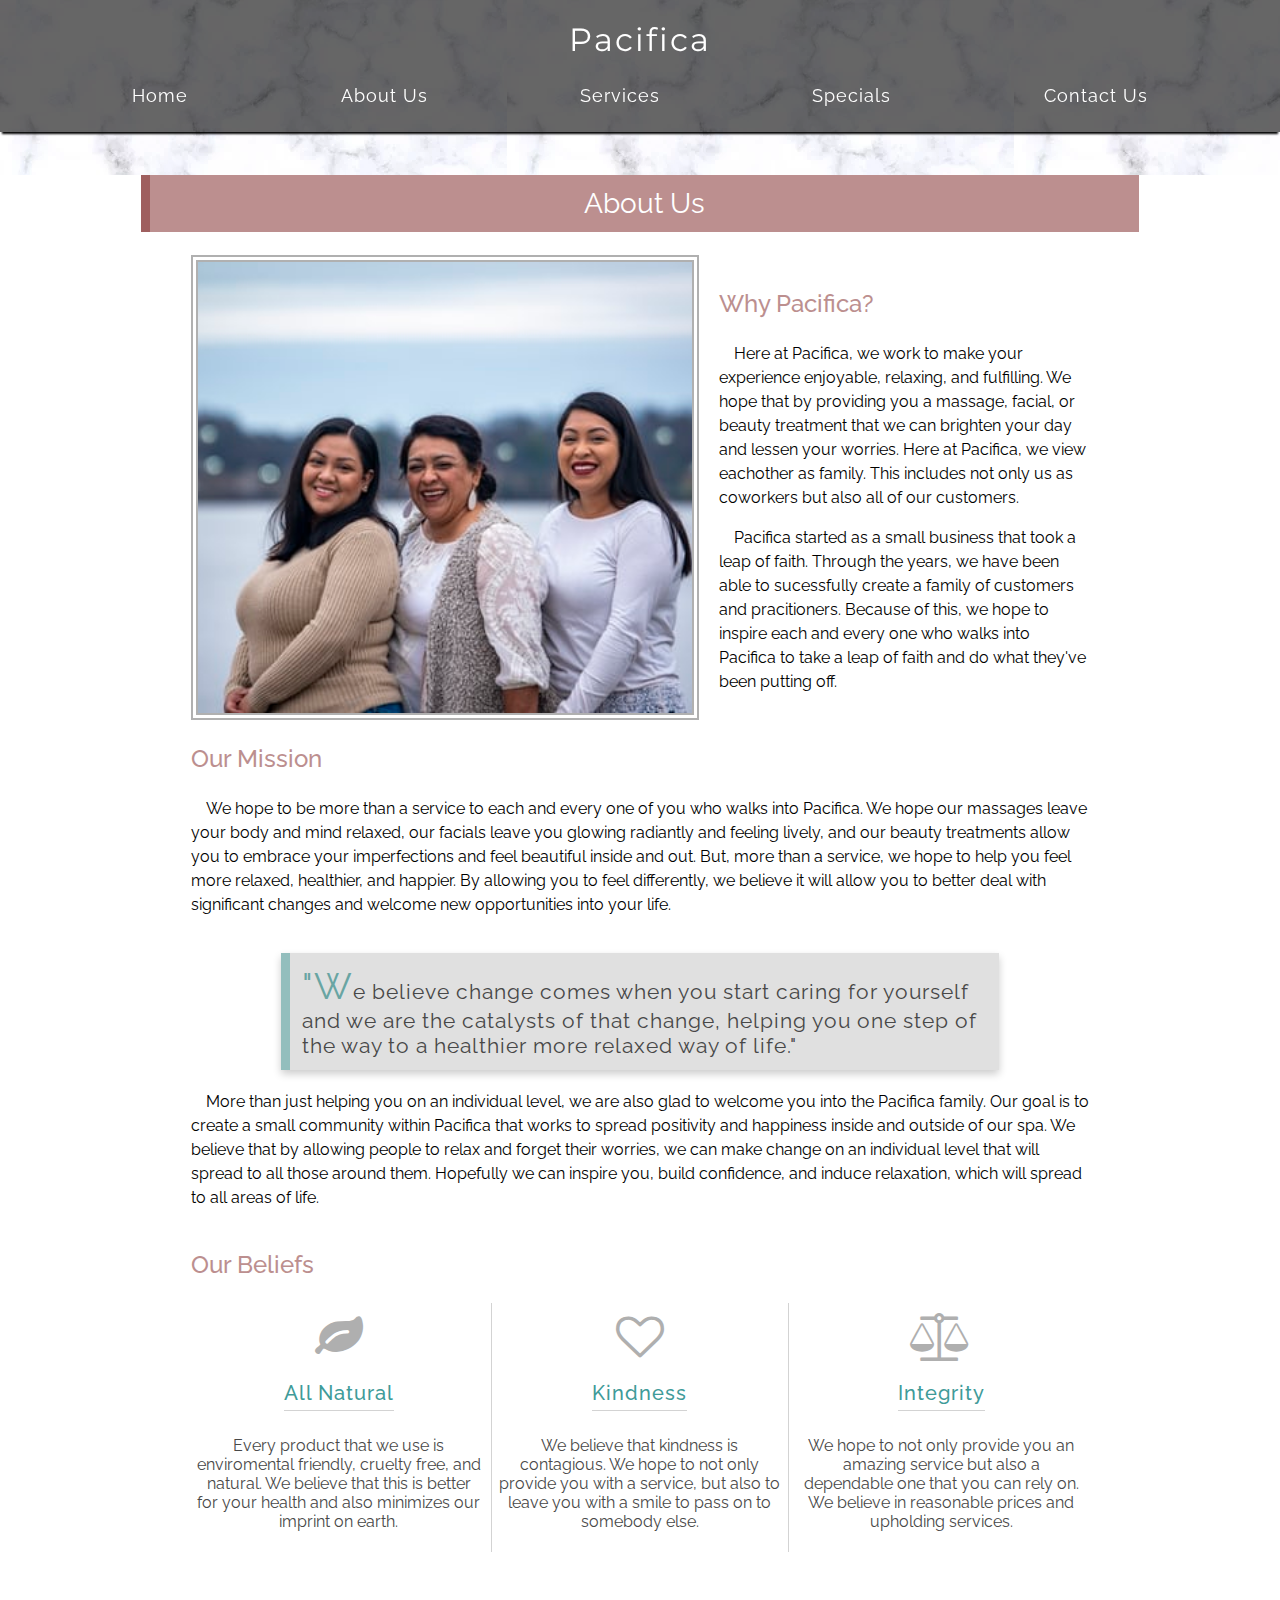
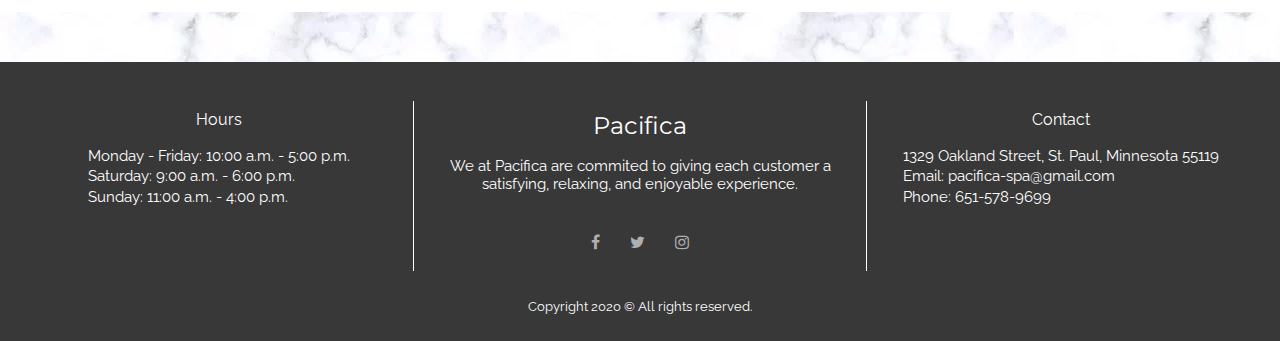
==== about-us.html @ 574d890a "Added pop-up animation ~cool!" ====
<!DOCTYPE html>
    <html>
        <head>
            <title>Pacifica</title>
            <link rel='shortcut icon' type='image/png' href='images/pacifica.png' />
            <link href = "css/style-nav-footer.css" rel="stylesheet" type="text/css">
            <link href = "css/style-body.css" rel = "stylesheet" type = "text/css">
            <link href = "css/style-about-us.css" rel="stylesheet" type="text/css">
            <link href = "css/style-shared.css" rel = "stylesheet" type = "text/css">
            <link href="https://fonts.googleapis.com/css?family=Raleway&display=swap">
            <link href="https://fonts.googleapis.com/css?family=Raleway&display=swap" rel="stylesheet">
            <link rel="stylesheet" href="https://cdnjs.cloudflare.com/ajax/libs/font-awesome/4.7.0/css/font-awesome.min.css">
            <link href="https://fonts.googleapis.com/css?family=Bellota+Text&display=swap" rel="stylesheet">
            <link href="https://fonts.googleapis.com/css?family=Montserrat&display=swap" rel="stylesheet">
            <meta name="viewport" content="width=device-width,initial-scale=1">
            <script defer src = "js/navbarFunctionality.js"></script>
        </head>
        <body>
            <header>
              <script src="js/navbar.js"></script>
            </header>
            <div class = "background-header"></div>
            <div id = "body">
              <div id = "body-content">
              <h2 class = "body-title pink">About Us</h2>
              <div id = "below-title-content">
                        <div class = "side-by-side-content">
                        <img class = "float-image" alt = "Image of Pacifica founders with daughters on left and right and mother in the middle" src = "images/about-us/pacifica_family.jpg">
                        <div class = "side-texts left">
                        <p class = "content-title">Why Pacifica?</p>
                        <p class = "content-paragraph">&emsp;Here at Pacifica, we work to make your experience enjoyable, relaxing, and fulfilling. We hope that by providing you a massage, facial, or beauty treatment that we can brighten your day and lessen your worries. Here at Pacifica, we view eachother as family. This includes not only us as coworkers but also all of our customers. </p>
                        <p class = "content-paragraph">&emsp;Pacifica started as a small business that took a leap of faith. Through the years, we have been able to sucessfully create a family of customers and pracitioners. Because of this, we hope to inspire each and every one who walks into Pacifica to take a leap of faith and do what they've been putting off.</p>
                        </div>

                        </div>
                        <p class = "content-title">Our Mission</p>
                        <p class = "content-paragraph">&emsp;We hope to be more than a service to each and every one of you who walks into Pacifica. We hope our massages leave your body and mind relaxed, our facials leave you glowing radiantly and feeling lively, and our beauty treatments allow you to embrace your imperfections and feel beautiful inside and out. But, more than a service, we hope to help you feel more relaxed, healthier, and happier. By allowing you to feel differently, we believe it will allow you to better deal with significant changes and welcome new opportunities into your life. </p>
                        <div class = "quote-paragraph"><span class = "quote">"W</span>e believe change comes when you start caring for yourself and we are the catalysts of that change, helping you one step of the way to a healthier more relaxed way of life."</div>
                        <p class = "content-paragraph">&emsp;More than just helping you on an individual level, we are also glad to welcome you into the Pacifica family. Our goal is to create a small community within Pacifica that works to spread positivity and happiness inside and outside of our spa. We believe that by allowing people to relax and forget their worries, we can make change on an individual level that will spread to all those around them. Hopefully we can inspire you, build confidence, and induce relaxation, which will spread to all areas of life.</p>
                        <p class = "content-title">Our Beliefs</p>
                        <div class = "icons-ref">
                            <div class = "icon-ref">
                                <i class = "fa fa-leaf fa-3x"></i>
                                <p class = "icon-title-ref">All Natural</p>
                                <p class = "icon-text-ref">Every product that we use is enviromental friendly, cruelty free, and natural. We believe that this is better for your health and also minimizes our imprint on earth.</p>
                            </div>
                            <div class = "icon-ref icon-middle">
                                <i class = "fa fa-heart-o fa-3x"></i>
                                <p class = "icon-title-ref">Kindness</p>
                                <p class = "icon-text-ref">We believe that kindness is contagious. We hope to not only provide you with a service, but also to leave you with a smile to pass on to somebody else.</p>
                            </div>
                            <div class = "icon-ref">
                                <i class = "fa fa-balance-scale fa-3x"></i>
                                <p class = "icon-title-ref">Integrity</p>
                                <p class = "icon-text-ref">We hope to not only provide you an amazing service but also a dependable one that you can rely on. We believe in reasonable prices and upholding services.</p>
                            </div>
                        </div>
                        </div>
                        </div>
            </div>
                    <div class = "background-footer"></div>
              <footer class="footer">
                <script src="js/footer.js"></script>
              </footer>
        </body>
    </html>
---- css/style-nav-footer.css ----
body{
    margin: 0;
    font-family: 'Raleway', sans-serif;
}
.exit{
    display:none;
}
#menu-button{
    display: none;
}
.title{
    font-size: 2em;
    font-family: 'Montserrat', sans-serif;
    letter-spacing: 2px;
}

a, .title>a{
    text-decoration: none;
    color: white;
}

.category {
    /* ... */
    position: relative;
  }

  .dropdown{
    background-color: rgba(0,0,0,0.75);
    color: white;
    position: absolute;
    list-style: none;
    padding: 0;
    margin: 0;
    top: 100%;
    left: 0;
}
  .dropdown {
    /* ... */
    display: none;
  }
  
  .category:hover > .dropdown {
    display: block;
  }
  .dropdown li {
    border-top: 1px solid white;
    padding: 10px;
    margin: 0;
  }
  .dropdown li {
    /* ... */
    white-space: nowrap;
  }
.categories{
    padding-left: 0px;
    padding-right: 0px;
    list-style: none;
    display: flex;
    flex-direction: row;
    justify-content: space-evenly;
}
.category{
    font-size: 1.10em;
    letter-spacing: 1px;
    padding: 10px 20px;
    border-radius: 15px 5px 15px 5px;
    cursor: pointer;
}
.category:hover {
 background-color: rgba(0,0,0,0.65);
}
header{
    background-color: rgba(0, 0, 0, 0.6);
    padding-top: 20px;
    text-align: center;
    box-shadow: 0 4px 2px -2px rgb(0,0,0);
    position: fixed;
    top: 0;
    width: 100%;
    z-index: 100;
}

.dropdown> li{
    border-top: 1px solid white;
    padding: 10px;
    margin: 0;
    white-space: nowrap;
    font-size: 1em;
    letter-spacing: 0px;
    font-weight: normal;
}
.dropdown li:hover{
    background-color: rgba(0,0,0,0.5);
    cursor: pointer;
}

.footer-side{
    width: 55%;

}
.hours, .contact{
    display: inline-block;
    text-align: left;
    font-size: 11pt;
}

.footer-middle{
    border-right: 1px solid white;
    border-left: 1px solid white;
    padding-right: 2%;
    padding-left: 2%;
    display: flex;
    justify-content: center;
    flex-direction: column;
    align-items: center;
}

.footer-text{
    font-size: 11pt;
    line-height: 1.25;
}

.footer-title{
    margin-top: 8px;
    margin-bottom: 0px;
}
.social-icons{
    display: flex;
    flex-direction: row;
    justify-content: center;
    list-style-type: none;
    padding: 0px;
    font-size: 1em;
}

.fa-facebook, .fa-instagram, .fa-twitter{
    padding-right: 15px;
    padding-left: 15px;
    color: #B8B8B8;
    
}

.fa-facebook:hover, .fa-twitter:hover, .fa-instagram:hover{
    color: white;
}

.footer-copyright{
    margin-bottom: 1%;
    font-size: 10pt;
}

.pacifica{
    font-size: 1.5em;
    font-family: 'Montserrat', sans-serif;
    margin-bottom: 0;

}

.footer {
    width: 100%;
    background-color:   #383838;
    color: white;
    text-align: center;
    display: flex;
    align-items: center;
    justify-content: center;
    height: auto;
    padding-top: 3%;
    display: flex;
    flex-direction: column;
    line-height: 1.4;
  }

.footer-container{
    width: auto;
    padding-right: 2%;
    padding-left: 2%;
    padding-bottom: 1%;
    display: flex;
    flex-direction: row;
    justify-content: space-around;
    text-align: center;
}
@media (max-width: 800px) {
    #menu-button{
        display: block;
        align-self: stretch;
        display: flex;
        justify-content: center;
        align-items: center;
        padding: 10px;
    }
    header{
        padding-top: 0px;
        display: flex;
        flex-direction: row;
        justify-content: space-between;
        align-items: center;
        /* padding: 10px; */
        position: fixed;
        left: 0;
        right: 0;
        top: 0;
        height: 60px;
    }
    .title{
        margin-top: 0px;
        padding: 10px;
    }
    .dropdown {
        left: -78%;
        top: 0;
    }
    .dropdown li {
        border-top: 0.5px solid white;
    } 
    nav{
        display: none;
        position: absolute;
        top: 73%;
        right: 0;
    }
    nav.open {
        display: block;
      }
    nav > ul {
        flex-direction: column;
      }
    
    nav > ul > li:active, .active {
        background-color: rgba(0,0,0,0.85);
      }
      .categories{
          display: flex;
          flex-direction: column;
          width: 100%;
          background-color: rgba(0,0,0,0.85);
      }
      .category:hover, .category:active{
          background-color: rgba(0,0,0,0.5);
      }

      .footer-side{
        width: 90%;
    } 
      .footer-container{
          flex-direction: column;
          align-items: center;
      }
      .footer-middle{
        border-left: none;
        border-right: none;
        border-top: 1px solid white;
        border-bottom: 1px solid white;
    }
}
---- css/style-body.css ----
.background-header, .background-footer{
    background-image: url("../images/marble_background.webp");
    width: 100%;
    height: 175px;
}
.background-footer{
    height: 50px;
}

#body{
    display: flex;
    justify-content: center;
    align-items: center;
}

#body-content{
    display: flex;
    flex-direction: column;
    width: 78%;
    margin-bottom: 60px;
}

#below-title-content{
    width: 90%;
    display: flex;
    flex-direction: column;
    align-self: center;
}

.body-title{
    font-weight: normal;
    font-size: 1.75em;
    padding: 12px;
    color: white;
    margin-top: 0;
    display: flex;
    flex-direction: column;
    justify-content: center;
    align-items: center;
  }

  .pink{
    background-color: rosybrown;
    border-left: 9px solid rgb(159,95,95);
  }

  .blue{
    border-left: 9px solid #69a5a3;
    background-color: #93bebd;
  }

  .content-title{
    color: rosybrown;
    font-size: 1.5em;
    font-weight: 500;
}

.content-paragraph{
    line-height: 1.5;
    font-size: 1em;
    margin-top: 0;
}

@media(max-width: 800px){
    .background-header, .background-footer{
        height: 100px;
    }
    #below-title-content{
        width: 100%;
    }
}
---- css/style-about-us.css ----
.quote-paragraph{
      background-color:	#E0E0E0;
      color: #484848;
      font-size: 1.3em;
      letter-spacing: 1px;
      padding: 12px;      
      border-left: 9px solid #93bebd;
      margin-bottom: 20px;
      box-sizing: border-box;
      margin-top: 20px;
      margin-right: 10%;
      margin-left: 10%;
      box-shadow: 0 4px 8px 0 rgba(0,0,0,0.2);
  }
  
  .quote{
      font-size: 1.75em;
        color: #69a5a3;
  }
---- css/style-shared.css ----
.card-picture-div{ 
    width: 100%; 
   height: 100%;
   box-sizing: border-box;
}
.card{
    width: 295px;
    height: auto;
    box-sizing: border-box;
    background-color: white;
    box-shadow: 0 4px 8px 0 rgba(0,0,0,0.2);
    border: 3px#D3D3D3 solid;
    display: flex;
    flex-direction: column;
}
.card-image{
    width: 100%;
    object-fit: cover;
}
.card-title{
    color:#606060;
    font-size: 1.25em;
    padding-right: 10px;
    letter-spacing: 1px;
    margin: 14px;
    margin-bottom: 0px;
    padding-bottom: 10px;
    border-bottom: 1px solid #E0E0E0;
}

.card-text{
  padding-right: 10px;
  padding-left: 13px;
  font-size: 1em;
  color:  #606060;
}
.card-text-div{
  display: flex;
  align-items: center;
  flex-direction: column;
}

.icons-ref{
    display: flex;
    flex-direction: row;
    justify-content: space-between;
}
.icon-ref{
      display: flex;
      flex-direction: column;
      align-items: center;
      justify-content: center;
      width: 33%;
}
.icon-title-ref{
    font-size: 1.25em;
    padding-bottom: 5px;
    border-bottom: 1px solid #D3D3D3;
    color: #3f9b99;
    letter-spacing: 1px;
    font-weight: 500;
}

.icon-text-ref{
    padding: 5px;
    text-align: center;
    margin-top: 0px;
    font-size: 1em;
    color: #484848;
}

.fa {
    padding-top: 10px;
  color: #afafaf;
}

.icon-middle{
    border-right: 1px #D3D3D3 solid;
    border-left: 1px #D3D3D3 solid;
}

.side-by-side-content{
    display: flex;
    flex-direction: row;
}

.reverse{
    flex-direction: row-reverse;
}

.float-image{
    max-width: 55%;
    border: 7px double    #B0B0B0;
    object-fit: cover;
}
.small{
    max-width: 45%;
}
.side-texts{
    margin: 10px;
}
.right{
    margin-left: 0px;
    margin-right: 20px;
}
.left{
    margin-right: 0px;
    margin-left: 20px;
}

.outlined-button{
  margin-top: 20px;
  width: 160px;
  height: 48px;
  border: 2px rgb(159,95,95) solid;
  background-color: white;
  font-size: 1.05em;
  color:  rgb(159,95,95);
  cursor: pointer;
  text-transform: uppercase;
  letter-spacing: 2px;
  outline: none;
  font-weight: 500;
}

.outlined-button:hover{
    background-color: rgb(159,95,95);
    color: white;
    transition: box-shadow 200ms ease-in-out, color 200ms ease-in-out;
}

@media(max-width: 800px){
    .icons-ref{
        flex-direction: column;
    }
    .icon-ref{
        width: 100%;
    }
    .icon-text-ref{
        padding-bottom: 10px;
    }
    .icon-middle{
      border: none;
      border-bottom: 1px #D3D3D3 solid;
      border-top: 1px #D3D3D3 solid;
  }
  .fa-heart-o, .fa-balance-scale{
      padding-top: 25px;
  }
}

@media(max-width: 1050px){
    .side-by-side-content{
        flex-direction: column;
    }
    .float-image{
        max-width: 100%;
    }
    .side-texts{
        margin: 0px;
    }
}
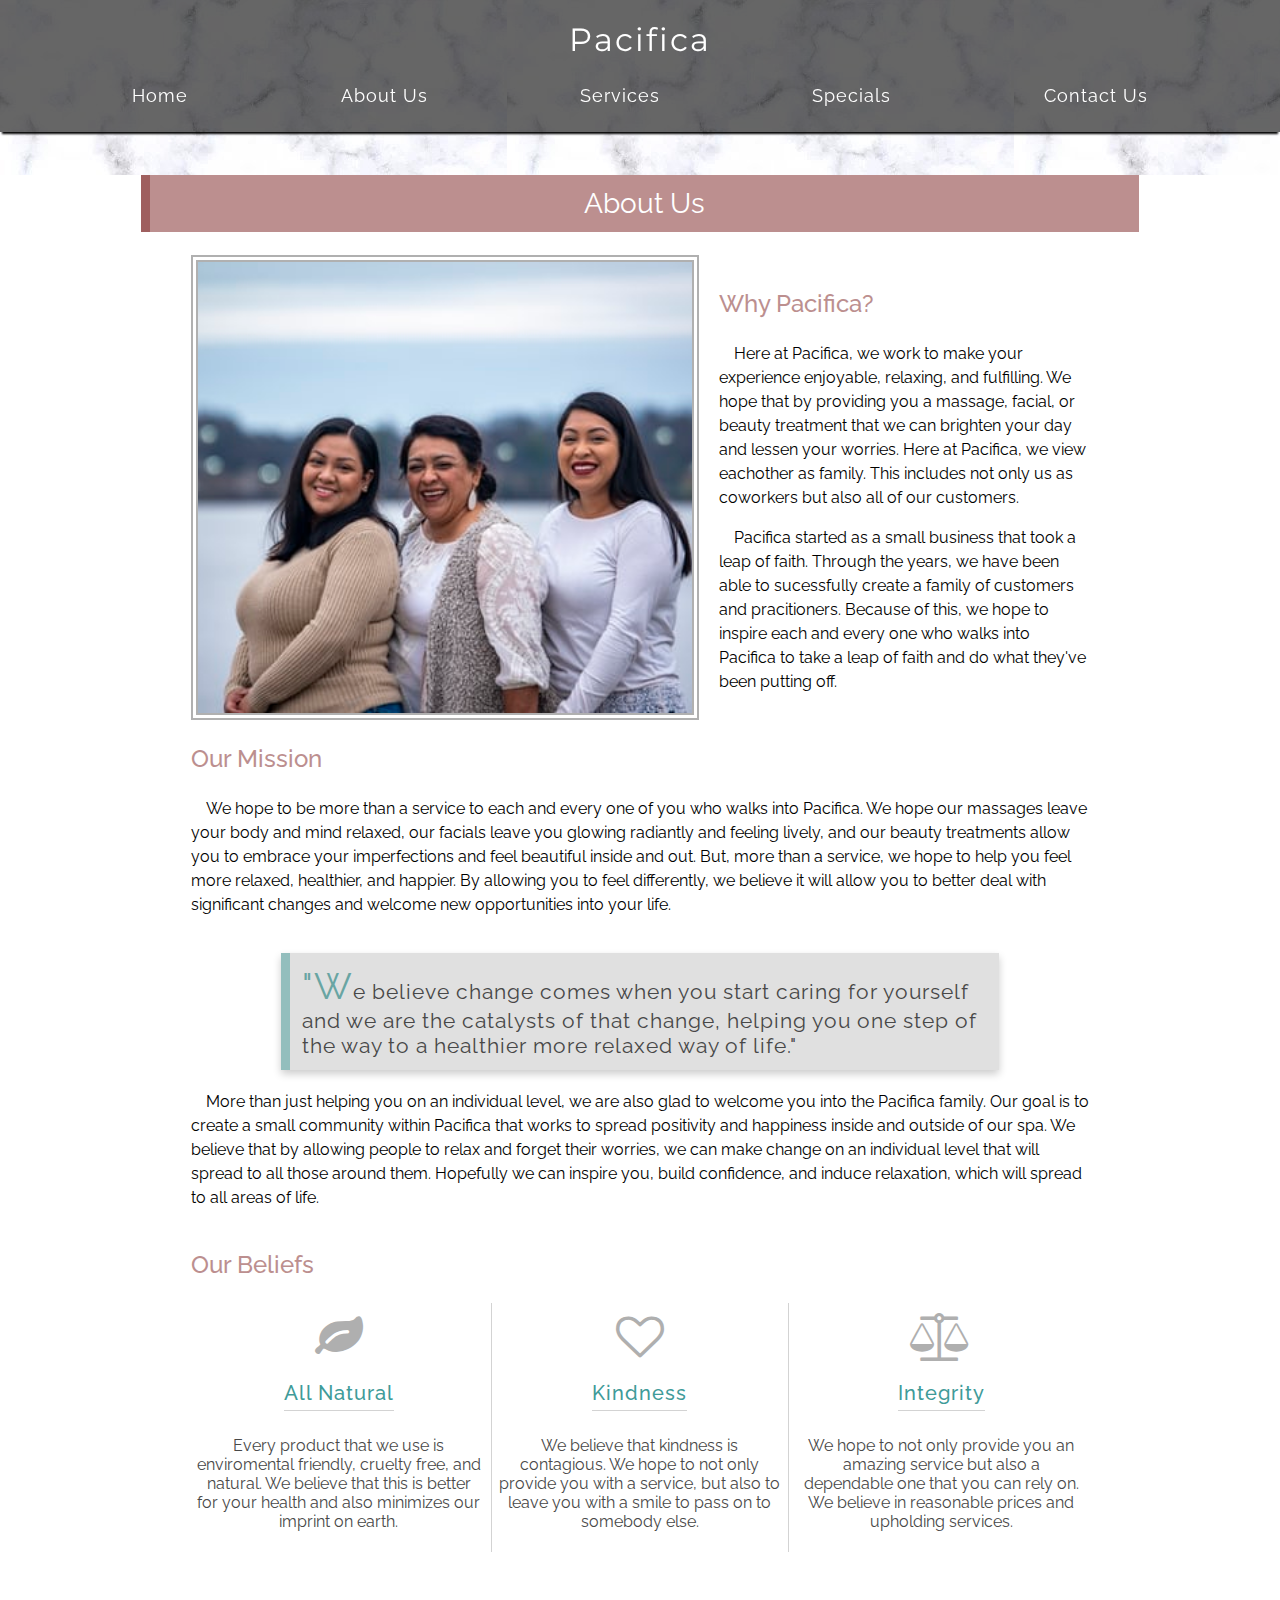
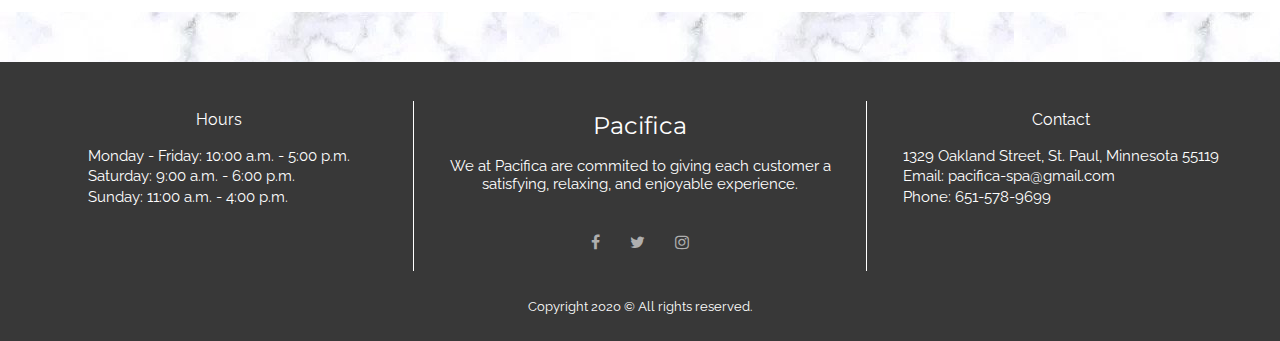
==== commit e8fc35e8: "Made changes to home page styling & used prettier" ====
--- a/about-us.html
+++ b/about-us.html
@@ -1,66 +1,129 @@
 <!DOCTYPE html>
-    <html>
-        <head>
-            <title>Pacifica</title>
-            <link rel='shortcut icon' type='image/png' href='images/pacifica.png' />
-            <link href = "css/style-nav-footer.css" rel="stylesheet" type="text/css">
-            <link href = "css/style-body.css" rel = "stylesheet" type = "text/css">
-            <link href = "css/style-about-us.css" rel="stylesheet" type="text/css">
-            <link href = "css/style-shared.css" rel = "stylesheet" type = "text/css">
-            <link href="https://fonts.googleapis.com/css?family=Raleway&display=swap">
-            <link href="https://fonts.googleapis.com/css?family=Raleway&display=swap" rel="stylesheet">
-            <link rel="stylesheet" href="https://cdnjs.cloudflare.com/ajax/libs/font-awesome/4.7.0/css/font-awesome.min.css">
-            <link href="https://fonts.googleapis.com/css?family=Bellota+Text&display=swap" rel="stylesheet">
-            <link href="https://fonts.googleapis.com/css?family=Montserrat&display=swap" rel="stylesheet">
-            <meta name="viewport" content="width=device-width,initial-scale=1">
-            <script defer src = "js/navbarFunctionality.js"></script>
-        </head>
-        <body>
-            <header>
-              <script src="js/navbar.js"></script>
-            </header>
-            <div class = "background-header"></div>
-            <div id = "body">
-              <div id = "body-content">
-              <h2 class = "body-title pink">About Us</h2>
-              <div id = "below-title-content">
-                        <div class = "side-by-side-content">
-                        <img class = "float-image" alt = "Image of Pacifica founders with daughters on left and right and mother in the middle" src = "images/about-us/pacifica_family.jpg">
-                        <div class = "side-texts left">
-                        <p class = "content-title">Why Pacifica?</p>
-                        <p class = "content-paragraph">&emsp;Here at Pacifica, we work to make your experience enjoyable, relaxing, and fulfilling. We hope that by providing you a massage, facial, or beauty treatment that we can brighten your day and lessen your worries. Here at Pacifica, we view eachother as family. This includes not only us as coworkers but also all of our customers. </p>
-                        <p class = "content-paragraph">&emsp;Pacifica started as a small business that took a leap of faith. Through the years, we have been able to sucessfully create a family of customers and pracitioners. Because of this, we hope to inspire each and every one who walks into Pacifica to take a leap of faith and do what they've been putting off.</p>
-                        </div>
-
-                        </div>
-                        <p class = "content-title">Our Mission</p>
-                        <p class = "content-paragraph">&emsp;We hope to be more than a service to each and every one of you who walks into Pacifica. We hope our massages leave your body and mind relaxed, our facials leave you glowing radiantly and feeling lively, and our beauty treatments allow you to embrace your imperfections and feel beautiful inside and out. But, more than a service, we hope to help you feel more relaxed, healthier, and happier. By allowing you to feel differently, we believe it will allow you to better deal with significant changes and welcome new opportunities into your life. </p>
-                        <div class = "quote-paragraph"><span class = "quote">"W</span>e believe change comes when you start caring for yourself and we are the catalysts of that change, helping you one step of the way to a healthier more relaxed way of life."</div>
-                        <p class = "content-paragraph">&emsp;More than just helping you on an individual level, we are also glad to welcome you into the Pacifica family. Our goal is to create a small community within Pacifica that works to spread positivity and happiness inside and outside of our spa. We believe that by allowing people to relax and forget their worries, we can make change on an individual level that will spread to all those around them. Hopefully we can inspire you, build confidence, and induce relaxation, which will spread to all areas of life.</p>
-                        <p class = "content-title">Our Beliefs</p>
-                        <div class = "icons-ref">
-                            <div class = "icon-ref">
-                                <i class = "fa fa-leaf fa-3x"></i>
-                                <p class = "icon-title-ref">All Natural</p>
-                                <p class = "icon-text-ref">Every product that we use is enviromental friendly, cruelty free, and natural. We believe that this is better for your health and also minimizes our imprint on earth.</p>
-                            </div>
-                            <div class = "icon-ref icon-middle">
-                                <i class = "fa fa-heart-o fa-3x"></i>
-                                <p class = "icon-title-ref">Kindness</p>
-                                <p class = "icon-text-ref">We believe that kindness is contagious. We hope to not only provide you with a service, but also to leave you with a smile to pass on to somebody else.</p>
-                            </div>
-                            <div class = "icon-ref">
-                                <i class = "fa fa-balance-scale fa-3x"></i>
-                                <p class = "icon-title-ref">Integrity</p>
-                                <p class = "icon-text-ref">We hope to not only provide you an amazing service but also a dependable one that you can rely on. We believe in reasonable prices and upholding services.</p>
-                            </div>
-                        </div>
-                        </div>
-                        </div>
+<html>
+  <head>
+    <title>Pacifica</title>
+    <link rel="shortcut icon" type="image/png" href="images/pacifica.png" />
+    <link href="css/style-nav-footer.css" rel="stylesheet" type="text/css" />
+    <link href="css/style-body.css" rel="stylesheet" type="text/css" />
+    <link href="css/style-about-us.css" rel="stylesheet" type="text/css" />
+    <link href="css/style-shared.css" rel="stylesheet" type="text/css" />
+    <link href="https://fonts.googleapis.com/css?family=Raleway&display=swap" />
+    <link
+      href="https://fonts.googleapis.com/css?family=Raleway&display=swap"
+      rel="stylesheet"
+    />
+    <link
+      rel="stylesheet"
+      href="https://cdnjs.cloudflare.com/ajax/libs/font-awesome/4.7.0/css/font-awesome.min.css"
+    />
+    <link
+      href="https://fonts.googleapis.com/css?family=Bellota+Text&display=swap"
+      rel="stylesheet"
+    />
+    <link
+      href="https://fonts.googleapis.com/css?family=Montserrat&display=swap"
+      rel="stylesheet"
+    />
+    <meta name="viewport" content="width=device-width,initial-scale=1" />
+    <script defer src="js/navbarFunctionality.js"></script>
+  </head>
+  <body>
+    <header>
+      <script src="js/navbar.js"></script>
+    </header>
+    <div class="background-header"></div>
+    <div id="body">
+      <div id="body-content">
+        <h2 class="body-title pink">About Us</h2>
+        <div id="below-title-content">
+          <div class="side-by-side-content">
+            <img
+              class="float-image"
+              alt="Image of Pacifica founders with daughters on left and right and mother in the middle"
+              src="images/about-us/pacifica_family.jpg"
+            />
+            <div class="side-texts left">
+              <p class="content-title">Why Pacifica?</p>
+              <p class="content-paragraph">
+                &emsp;Here at Pacifica, we work to make your experience
+                enjoyable, relaxing, and fulfilling. We hope that by providing
+                you a massage, facial, or beauty treatment that we can brighten
+                your day and lessen your worries. Here at Pacifica, we view
+                eachother as family. This includes not only us as coworkers but
+                also all of our customers.
+              </p>
+              <p class="content-paragraph">
+                &emsp;Pacifica started as a small business that took a leap of
+                faith. Through the years, we have been able to sucessfully
+                create a family of customers and pracitioners. Because of this,
+                we hope to inspire each and every one who walks into Pacifica to
+                take a leap of faith and do what they've been putting off.
+              </p>
             </div>
-                    <div class = "background-footer"></div>
-              <footer class="footer">
-                <script src="js/footer.js"></script>
-              </footer>
-        </body>
-    </html>+          </div>
+          <p class="content-title">Our Mission</p>
+          <p class="content-paragraph">
+            &emsp;We hope to be more than a service to each and every one of you
+            who walks into Pacifica. We hope our massages leave your body and
+            mind relaxed, our facials leave you glowing radiantly and feeling
+            lively, and our beauty treatments allow you to embrace your
+            imperfections and feel beautiful inside and out. But, more than a
+            service, we hope to help you feel more relaxed, healthier, and
+            happier. By allowing you to feel differently, we believe it will
+            allow you to better deal with significant changes and welcome new
+            opportunities into your life.
+          </p>
+          <div class="quote-paragraph">
+            <span class="quote">"W</span>e believe change comes when you start
+            caring for yourself and we are the catalysts of that change, helping
+            you one step of the way to a healthier more relaxed way of life."
+          </div>
+          <p class="content-paragraph">
+            &emsp;More than just helping you on an individual level, we are also
+            glad to welcome you into the Pacifica family. Our goal is to create
+            a small community within Pacifica that works to spread positivity
+            and happiness inside and outside of our spa. We believe that by
+            allowing people to relax and forget their worries, we can make
+            change on an individual level that will spread to all those around
+            them. Hopefully we can inspire you, build confidence, and induce
+            relaxation, which will spread to all areas of life.
+          </p>
+          <p class="content-title">Our Beliefs</p>
+          <div class="icons-ref">
+            <div class="icon-ref">
+              <i class="fa fa-leaf fa-3x"></i>
+              <p class="icon-title-ref">All Natural</p>
+              <p class="icon-text-ref">
+                Every product that we use is enviromental friendly, cruelty
+                free, and natural. We believe that this is better for your
+                health and also minimizes our imprint on earth.
+              </p>
+            </div>
+            <div class="icon-ref icon-middle">
+              <i class="fa fa-heart-o fa-3x"></i>
+              <p class="icon-title-ref">Kindness</p>
+              <p class="icon-text-ref">
+                We believe that kindness is contagious. We hope to not only
+                provide you with a service, but also to leave you with a smile
+                to pass on to somebody else.
+              </p>
+            </div>
+            <div class="icon-ref">
+              <i class="fa fa-balance-scale fa-3x"></i>
+              <p class="icon-title-ref">Integrity</p>
+              <p class="icon-text-ref">
+                We hope to not only provide you an amazing service but also a
+                dependable one that you can rely on. We believe in reasonable
+                prices and upholding services.
+              </p>
+            </div>
+          </div>
+        </div>
+      </div>
+    </div>
+    <div class="background-footer"></div>
+    <footer class="footer">
+      <script src="js/footer.js"></script>
+    </footer>
+  </body>
+</html>
--- a/css/style-nav-footer.css
+++ b/css/style-nav-footer.css
@@ -1,256 +1,263 @@
-body{
-    margin: 0;
-    font-family: 'Raleway', sans-serif;
-}
-.exit{
-    display:none;
-}
-#menu-button{
-    display: none;
-}
-.title{
-    font-size: 2em;
-    font-family: 'Montserrat', sans-serif;
-    letter-spacing: 2px;
-}
-
-a, .title>a{
-    text-decoration: none;
-    color: white;
+body {
+  margin: 0;
+  font-family: "Raleway", sans-serif;
+}
+.exit {
+  display: none;
+}
+#menu-button {
+  display: none;
+}
+.title {
+  font-size: 2em;
+  font-family: "Montserrat", sans-serif;
+  letter-spacing: 2px;
+}
+
+a,
+.title > a {
+  text-decoration: none;
+  color: white;
 }
 
 .category {
-    /* ... */
-    position: relative;
-  }
-
-  .dropdown{
-    background-color: rgba(0,0,0,0.75);
-    color: white;
-    position: absolute;
-    list-style: none;
-    padding: 0;
-    margin: 0;
-    top: 100%;
-    left: 0;
-}
-  .dropdown {
-    /* ... */
-    display: none;
-  }
-  
-  .category:hover > .dropdown {
+  /* ... */
+  position: relative;
+}
+
+.dropdown {
+  background-color: rgba(0, 0, 0, 0.75);
+  color: white;
+  position: absolute;
+  list-style: none;
+  padding: 0;
+  margin: 0;
+  top: 100%;
+  left: 0;
+}
+.dropdown {
+  /* ... */
+  display: none;
+}
+
+.category:hover > .dropdown {
+  display: block;
+}
+.dropdown li {
+  border-top: 1px solid white;
+  padding: 10px;
+  margin: 0;
+}
+.dropdown li {
+  /* ... */
+  white-space: nowrap;
+}
+.categories {
+  padding-left: 0px;
+  padding-right: 0px;
+  list-style: none;
+  display: flex;
+  flex-direction: row;
+  justify-content: space-evenly;
+}
+.category {
+  font-size: 1.1em;
+  letter-spacing: 1px;
+  padding: 10px 20px;
+  border-radius: 15px 5px 15px 5px;
+  cursor: pointer;
+}
+.category:hover,
+.selected {
+  background-color: rgba(0, 0, 0, 0.65);
+}
+
+header {
+  background-color: rgba(0, 0, 0, 0.6);
+  padding-top: 20px;
+  text-align: center;
+  box-shadow: 0 4px 2px -2px rgb(0, 0, 0);
+  position: fixed;
+  top: 0;
+  width: 100%;
+  z-index: 100;
+}
+
+.dropdown > li {
+  border-top: 1px solid white;
+  padding: 10px;
+  margin: 0;
+  white-space: nowrap;
+  font-size: 1em;
+  letter-spacing: 0px;
+  font-weight: normal;
+}
+.dropdown li:hover {
+  background-color: rgba(0, 0, 0, 0.5);
+  cursor: pointer;
+}
+
+.footer-side {
+  width: 55%;
+}
+.hours,
+.contact {
+  display: inline-block;
+  text-align: left;
+  font-size: 11pt;
+}
+
+.footer-middle {
+  border-right: 1px solid white;
+  border-left: 1px solid white;
+  padding-right: 2%;
+  padding-left: 2%;
+  display: flex;
+  justify-content: center;
+  flex-direction: column;
+  align-items: center;
+}
+
+.footer-text {
+  font-size: 11pt;
+  line-height: 1.25;
+}
+
+.footer-title {
+  margin-top: 8px;
+  margin-bottom: 0px;
+}
+.social-icons {
+  display: flex;
+  flex-direction: row;
+  justify-content: center;
+  list-style-type: none;
+  padding: 0px;
+  font-size: 1em;
+}
+
+.fa-facebook,
+.fa-instagram,
+.fa-twitter {
+  padding-right: 15px;
+  padding-left: 15px;
+  color: #b8b8b8;
+}
+
+.fa-facebook:hover,
+.fa-twitter:hover,
+.fa-instagram:hover {
+  color: white;
+}
+
+.footer-copyright {
+  margin-bottom: 1%;
+  font-size: 10pt;
+}
+
+.pacifica {
+  font-size: 1.5em;
+  font-family: "Montserrat", sans-serif;
+  margin-bottom: 0;
+}
+
+.footer {
+  width: 100%;
+  background-color: #383838;
+  color: white;
+  text-align: center;
+  display: flex;
+  align-items: center;
+  justify-content: center;
+  height: auto;
+  padding-top: 3%;
+  display: flex;
+  flex-direction: column;
+  line-height: 1.4;
+}
+
+.footer-container {
+  width: auto;
+  padding-right: 2%;
+  padding-left: 2%;
+  padding-bottom: 1%;
+  display: flex;
+  flex-direction: row;
+  justify-content: space-around;
+  text-align: center;
+}
+@media (max-width: 800px) {
+  #menu-button {
     display: block;
-  }
-  .dropdown li {
-    border-top: 1px solid white;
+    align-self: stretch;
+    display: flex;
+    justify-content: center;
+    align-items: center;
     padding: 10px;
-    margin: 0;
-  }
-  .dropdown li {
-    /* ... */
-    white-space: nowrap;
-  }
-.categories{
-    padding-left: 0px;
-    padding-right: 0px;
-    list-style: none;
+  }
+  header {
+    padding-top: 0px;
     display: flex;
     flex-direction: row;
-    justify-content: space-evenly;
-}
-.category{
-    font-size: 1.10em;
-    letter-spacing: 1px;
-    padding: 10px 20px;
-    border-radius: 15px 5px 15px 5px;
-    cursor: pointer;
-}
-.category:hover {
- background-color: rgba(0,0,0,0.65);
-}
-header{
-    background-color: rgba(0, 0, 0, 0.6);
-    padding-top: 20px;
-    text-align: center;
-    box-shadow: 0 4px 2px -2px rgb(0,0,0);
+    justify-content: space-between;
+    align-items: center;
+    /* padding: 10px; */
     position: fixed;
+    left: 0;
+    right: 0;
     top: 0;
+    height: 60px;
+  }
+  .title {
+    margin-top: 0px;
+    padding: 10px;
+  }
+  .dropdown {
+    left: -78%;
+    top: 0;
+  }
+  .dropdown li {
+    border-top: 0.5px solid white;
+  }
+  nav {
+    display: none;
+    position: absolute;
+    top: 73%;
+    right: 0;
+  }
+  nav.open {
+    display: block;
+  }
+  nav > ul {
+    flex-direction: column;
+  }
+
+  nav > ul > li:active,
+  .active {
+    background-color: rgba(0, 0, 0, 0.85);
+  }
+  .categories {
+    display: flex;
+    flex-direction: column;
     width: 100%;
-    z-index: 100;
-}
-
-.dropdown> li{
-    border-top: 1px solid white;
-    padding: 10px;
-    margin: 0;
-    white-space: nowrap;
-    font-size: 1em;
-    letter-spacing: 0px;
-    font-weight: normal;
-}
-.dropdown li:hover{
-    background-color: rgba(0,0,0,0.5);
-    cursor: pointer;
-}
-
-.footer-side{
-    width: 55%;
-
-}
-.hours, .contact{
-    display: inline-block;
-    text-align: left;
-    font-size: 11pt;
-}
-
-.footer-middle{
-    border-right: 1px solid white;
-    border-left: 1px solid white;
-    padding-right: 2%;
-    padding-left: 2%;
-    display: flex;
-    justify-content: center;
+    background-color: rgba(0, 0, 0, 0.85);
+  }
+  .category:hover,
+  .category:active {
+    background-color: rgba(0, 0, 0, 0.5);
+  }
+
+  .footer-side {
+    width: 90%;
+  }
+  .footer-container {
     flex-direction: column;
     align-items: center;
-}
-
-.footer-text{
-    font-size: 11pt;
-    line-height: 1.25;
-}
-
-.footer-title{
-    margin-top: 8px;
-    margin-bottom: 0px;
-}
-.social-icons{
-    display: flex;
-    flex-direction: row;
-    justify-content: center;
-    list-style-type: none;
-    padding: 0px;
-    font-size: 1em;
-}
-
-.fa-facebook, .fa-instagram, .fa-twitter{
-    padding-right: 15px;
-    padding-left: 15px;
-    color: #B8B8B8;
-    
-}
-
-.fa-facebook:hover, .fa-twitter:hover, .fa-instagram:hover{
-    color: white;
-}
-
-.footer-copyright{
-    margin-bottom: 1%;
-    font-size: 10pt;
-}
-
-.pacifica{
-    font-size: 1.5em;
-    font-family: 'Montserrat', sans-serif;
-    margin-bottom: 0;
-
-}
-
-.footer {
-    width: 100%;
-    background-color:   #383838;
-    color: white;
-    text-align: center;
-    display: flex;
-    align-items: center;
-    justify-content: center;
-    height: auto;
-    padding-top: 3%;
-    display: flex;
-    flex-direction: column;
-    line-height: 1.4;
-  }
-
-.footer-container{
-    width: auto;
-    padding-right: 2%;
-    padding-left: 2%;
-    padding-bottom: 1%;
-    display: flex;
-    flex-direction: row;
-    justify-content: space-around;
-    text-align: center;
-}
-@media (max-width: 800px) {
-    #menu-button{
-        display: block;
-        align-self: stretch;
-        display: flex;
-        justify-content: center;
-        align-items: center;
-        padding: 10px;
-    }
-    header{
-        padding-top: 0px;
-        display: flex;
-        flex-direction: row;
-        justify-content: space-between;
-        align-items: center;
-        /* padding: 10px; */
-        position: fixed;
-        left: 0;
-        right: 0;
-        top: 0;
-        height: 60px;
-    }
-    .title{
-        margin-top: 0px;
-        padding: 10px;
-    }
-    .dropdown {
-        left: -78%;
-        top: 0;
-    }
-    .dropdown li {
-        border-top: 0.5px solid white;
-    } 
-    nav{
-        display: none;
-        position: absolute;
-        top: 73%;
-        right: 0;
-    }
-    nav.open {
-        display: block;
-      }
-    nav > ul {
-        flex-direction: column;
-      }
-    
-    nav > ul > li:active, .active {
-        background-color: rgba(0,0,0,0.85);
-      }
-      .categories{
-          display: flex;
-          flex-direction: column;
-          width: 100%;
-          background-color: rgba(0,0,0,0.85);
-      }
-      .category:hover, .category:active{
-          background-color: rgba(0,0,0,0.5);
-      }
-
-      .footer-side{
-        width: 90%;
-    } 
-      .footer-container{
-          flex-direction: column;
-          align-items: center;
-      }
-      .footer-middle{
-        border-left: none;
-        border-right: none;
-        border-top: 1px solid white;
-        border-bottom: 1px solid white;
-    }
-}
+  }
+  .footer-middle {
+    border-left: none;
+    border-right: none;
+    border-top: 1px solid white;
+    border-bottom: 1px solid white;
+  }
+}
--- a/css/style-body.css
+++ b/css/style-body.css
@@ -1,71 +1,73 @@
-.background-header, .background-footer{
-    background-image: url("../images/marble_background.webp");
-    width: 100%;
-    height: 175px;
+.background-header,
+.background-footer {
+  background-image: url("../images/marble_background_2.jpg");
+  width: 100%;
+  height: 175px;
 }
-.background-footer{
-    height: 50px;
+.background-footer {
+  height: 50px;
 }
 
-#body{
-    display: flex;
-    justify-content: center;
-    align-items: center;
+#body {
+  display: flex;
+  justify-content: center;
+  align-items: center;
 }
 
-#body-content{
-    display: flex;
-    flex-direction: column;
-    width: 78%;
-    margin-bottom: 60px;
+#body-content {
+  display: flex;
+  flex-direction: column;
+  width: 78%;
+  margin-bottom: 60px;
 }
 
-#below-title-content{
-    width: 90%;
-    display: flex;
-    flex-direction: column;
-    align-self: center;
+#below-title-content {
+  width: 90%;
+  display: flex;
+  flex-direction: column;
+  align-self: center;
 }
 
-.body-title{
-    font-weight: normal;
-    font-size: 1.75em;
-    padding: 12px;
-    color: white;
-    margin-top: 0;
-    display: flex;
-    flex-direction: column;
-    justify-content: center;
-    align-items: center;
-  }
-
-  .pink{
-    background-color: rosybrown;
-    border-left: 9px solid rgb(159,95,95);
-  }
-
-  .blue{
-    border-left: 9px solid #69a5a3;
-    background-color: #93bebd;
-  }
-
-  .content-title{
-    color: rosybrown;
-    font-size: 1.5em;
-    font-weight: 500;
+.body-title {
+  font-weight: normal;
+  font-size: 1.75em;
+  padding: 12px;
+  color: white;
+  margin-top: 0;
+  display: flex;
+  flex-direction: column;
+  justify-content: center;
+  align-items: center;
 }
 
-.content-paragraph{
-    line-height: 1.5;
-    font-size: 1em;
-    margin-top: 0;
+.pink {
+  background-color: rosybrown;
+  border-left: 9px solid rgb(159, 95, 95);
 }
 
-@media(max-width: 800px){
-    .background-header, .background-footer{
-        height: 100px;
-    }
-    #below-title-content{
-        width: 100%;
-    }
-}+.blue {
+  border-left: 9px solid #69a5a3;
+  background-color: #93bebd;
+}
+
+.content-title {
+  color: rosybrown;
+  font-size: 1.5em;
+  font-weight: 500;
+}
+
+.content-paragraph {
+  line-height: 1.5;
+  font-size: 1em;
+  margin-top: 0;
+}
+
+@media (max-width: 800px) {
+  .background-header,
+  .background-footer {
+    height: 100px;
+  }
+  #below-title-content {
+    width: 100%;
+  }
+}
--- a/css/style-about-us.css
+++ b/css/style-about-us.css
@@ -1,19 +1,19 @@
-  .quote-paragraph{
-      background-color:	#E0E0E0;
-      color: #484848;
-      font-size: 1.3em;
-      letter-spacing: 1px;
-      padding: 12px;      
-      border-left: 9px solid #93bebd;
-      margin-bottom: 20px;
-      box-sizing: border-box;
-      margin-top: 20px;
-      margin-right: 10%;
-      margin-left: 10%;
-      box-shadow: 0 4px 8px 0 rgba(0,0,0,0.2);
-  }
-  
-  .quote{
-      font-size: 1.75em;
-        color: #69a5a3;
-  }
+.quote-paragraph {
+  background-color: #e0e0e0;
+  color: #484848;
+  font-size: 1.3em;
+  letter-spacing: 1px;
+  padding: 12px;
+  border-left: 9px solid #93bebd;
+  margin-bottom: 20px;
+  box-sizing: border-box;
+  margin-top: 20px;
+  margin-right: 10%;
+  margin-left: 10%;
+  box-shadow: 0 4px 8px 0 rgba(0, 0, 0, 0.2);
+}
+
+.quote {
+  font-size: 1.75em;
+  color: #69a5a3;
+}
--- a/css/style-shared.css
+++ b/css/style-shared.css
@@ -1,121 +1,121 @@
-.card-picture-div{ 
-    width: 100%; 
-   height: 100%;
-   box-sizing: border-box;
+.card-picture-div {
+  width: 100%;
+  height: 100%;
+  box-sizing: border-box;
 }
-.card{
-    width: 295px;
-    height: auto;
-    box-sizing: border-box;
-    background-color: white;
-    box-shadow: 0 4px 8px 0 rgba(0,0,0,0.2);
-    border: 3px#D3D3D3 solid;
-    display: flex;
-    flex-direction: column;
+.card {
+  width: 295px;
+  height: auto;
+  box-sizing: border-box;
+  background-color: white;
+  box-shadow: 0 4px 8px 0 rgba(0, 0, 0, 0.2);
+  border: 3px#D3D3D3 solid;
+  display: flex;
+  flex-direction: column;
 }
-.card-image{
-    width: 100%;
-    object-fit: cover;
+.card-image {
+  width: 100%;
+  object-fit: cover;
 }
-.card-title{
-    color:#606060;
-    font-size: 1.25em;
-    padding-right: 10px;
-    letter-spacing: 1px;
-    margin: 14px;
-    margin-bottom: 0px;
-    padding-bottom: 10px;
-    border-bottom: 1px solid #E0E0E0;
+.card-title {
+  color: #606060;
+  font-size: 1.25em;
+  padding-right: 10px;
+  letter-spacing: 1px;
+  margin: 14px;
+  margin-bottom: 0px;
+  padding-bottom: 10px;
+  border-bottom: 1px solid #e0e0e0;
 }
 
-.card-text{
+.card-text {
   padding-right: 10px;
   padding-left: 13px;
   font-size: 1em;
-  color:  #606060;
+  color: #606060;
 }
-.card-text-div{
+.card-text-div {
   display: flex;
   align-items: center;
   flex-direction: column;
 }
 
-.icons-ref{
-    display: flex;
-    flex-direction: row;
-    justify-content: space-between;
+.icons-ref {
+  display: flex;
+  flex-direction: row;
+  justify-content: space-between;
 }
-.icon-ref{
-      display: flex;
-      flex-direction: column;
-      align-items: center;
-      justify-content: center;
-      width: 33%;
+.icon-ref {
+  display: flex;
+  flex-direction: column;
+  align-items: center;
+  justify-content: center;
+  width: 33%;
 }
-.icon-title-ref{
-    font-size: 1.25em;
-    padding-bottom: 5px;
-    border-bottom: 1px solid #D3D3D3;
-    color: #3f9b99;
-    letter-spacing: 1px;
-    font-weight: 500;
+.icon-title-ref {
+  font-size: 1.25em;
+  padding-bottom: 5px;
+  border-bottom: 1px solid #d3d3d3;
+  color: #3f9b99;
+  letter-spacing: 1px;
+  font-weight: 500;
 }
 
-.icon-text-ref{
-    padding: 5px;
-    text-align: center;
-    margin-top: 0px;
-    font-size: 1em;
-    color: #484848;
+.icon-text-ref {
+  padding: 5px;
+  text-align: center;
+  margin-top: 0px;
+  font-size: 1em;
+  color: #484848;
 }
 
 .fa {
-    padding-top: 10px;
+  padding-top: 10px;
   color: #afafaf;
 }
 
-.icon-middle{
-    border-right: 1px #D3D3D3 solid;
-    border-left: 1px #D3D3D3 solid;
+.icon-middle {
+  border-right: 1px #d3d3d3 solid;
+  border-left: 1px #d3d3d3 solid;
 }
 
-.side-by-side-content{
-    display: flex;
-    flex-direction: row;
+.side-by-side-content {
+  display: flex;
+  flex-direction: row;
 }
 
-.reverse{
-    flex-direction: row-reverse;
+.reverse {
+  flex-direction: row-reverse;
 }
 
-.float-image{
-    max-width: 55%;
-    border: 7px double    #B0B0B0;
-    object-fit: cover;
+.float-image {
+  max-width: 55%;
+  border: 7px double #b0b0b0;
+  object-fit: cover;
 }
-.small{
-    max-width: 45%;
+.small {
+  max-width: 45%;
 }
-.side-texts{
-    margin: 10px;
+.side-texts {
+  margin: 10px;
 }
-.right{
-    margin-left: 0px;
-    margin-right: 20px;
+.right {
+  margin-left: 0px;
+  margin-right: 20px;
 }
-.left{
-    margin-right: 0px;
-    margin-left: 20px;
+.left {
+  margin-right: 0px;
+  margin-left: 20px;
 }
 
-.outlined-button{
+.outlined-button {
   margin-top: 20px;
   width: 160px;
   height: 48px;
-  border: 2px rgb(159,95,95) solid;
+  border: 2px rgb(159, 95, 95) solid;
   background-color: white;
   font-size: 1.05em;
-  color:  rgb(159,95,95);
+  color: rgb(159, 95, 95);
   cursor: pointer;
   text-transform: uppercase;
   letter-spacing: 2px;
@@ -123,40 +123,41 @@
   font-weight: 500;
 }
 
-.outlined-button:hover{
-    background-color: rgb(159,95,95);
-    color: white;
-    transition: box-shadow 200ms ease-in-out, color 200ms ease-in-out;
+.outlined-button:hover {
+  background-color: rgb(159, 95, 95);
+  color: white;
+  transition: box-shadow 200ms ease-in-out, color 200ms ease-in-out;
 }
 
-@media(max-width: 800px){
-    .icons-ref{
-        flex-direction: column;
-    }
-    .icon-ref{
-        width: 100%;
-    }
-    .icon-text-ref{
-        padding-bottom: 10px;
-    }
-    .icon-middle{
-      border: none;
-      border-bottom: 1px #D3D3D3 solid;
-      border-top: 1px #D3D3D3 solid;
+@media (max-width: 800px) {
+  .icons-ref {
+    flex-direction: column;
   }
-  .fa-heart-o, .fa-balance-scale{
-      padding-top: 25px;
+  .icon-ref {
+    width: 100%;
+  }
+  .icon-text-ref {
+    padding-bottom: 10px;
+  }
+  .icon-middle {
+    border: none;
+    border-bottom: 1px #d3d3d3 solid;
+    border-top: 1px #d3d3d3 solid;
+  }
+  .fa-heart-o,
+  .fa-balance-scale {
+    padding-top: 25px;
   }
 }
 
-@media(max-width: 1050px){
-    .side-by-side-content{
-        flex-direction: column;
-    }
-    .float-image{
-        max-width: 100%;
-    }
-    .side-texts{
-        margin: 0px;
-    }
-}+@media (max-width: 1050px) {
+  .side-by-side-content {
+    flex-direction: column;
+  }
+  .float-image {
+    max-width: 100%;
+  }
+  .side-texts {
+    margin: 0px;
+  }
+}
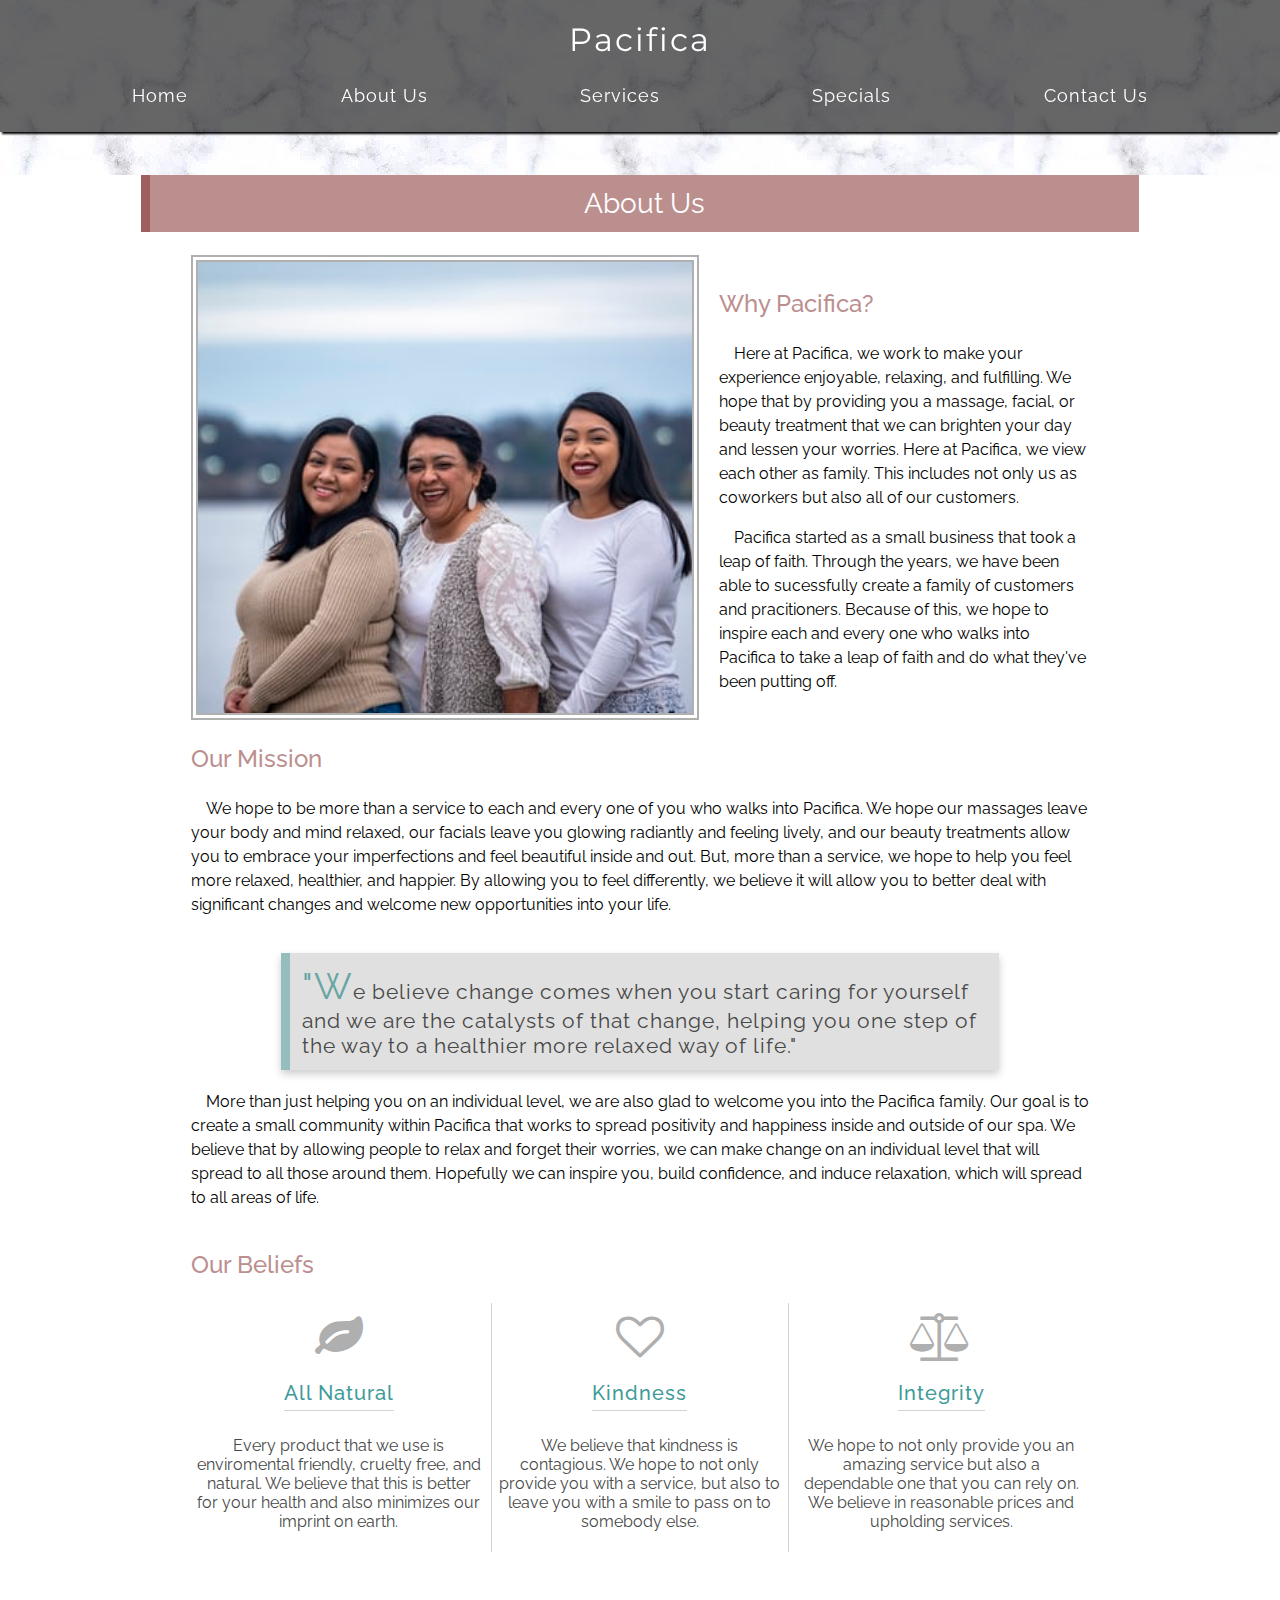
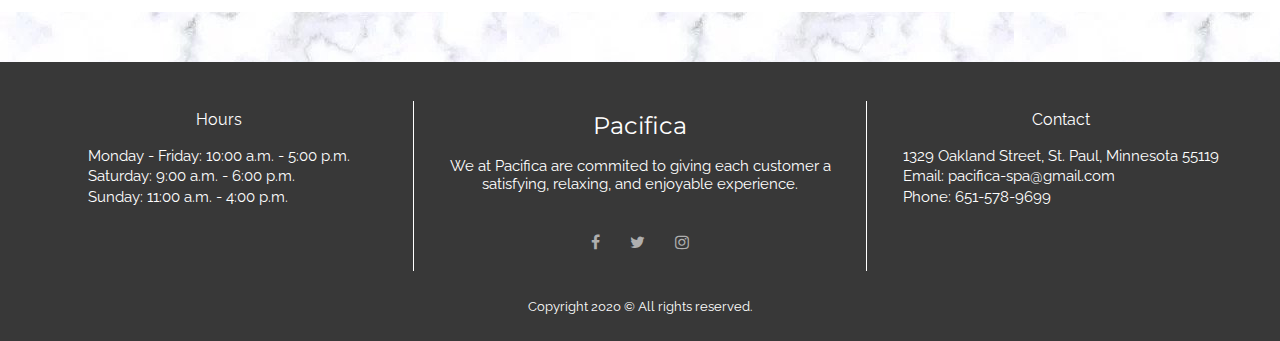
==== commit 206ebb40: "Fixed typo-s" ====
--- a/about-us.html
+++ b/about-us.html
@@ -48,9 +48,9 @@
                 &emsp;Here at Pacifica, we work to make your experience
                 enjoyable, relaxing, and fulfilling. We hope that by providing
                 you a massage, facial, or beauty treatment that we can brighten
-                your day and lessen your worries. Here at Pacifica, we view
-                eachother as family. This includes not only us as coworkers but
-                also all of our customers.
+                your day and lessen your worries. Here at Pacifica, we view each
+                other as family. This includes not only us as coworkers but also
+                all of our customers.
               </p>
               <p class="content-paragraph">
                 &emsp;Pacifica started as a small business that took a leap of
